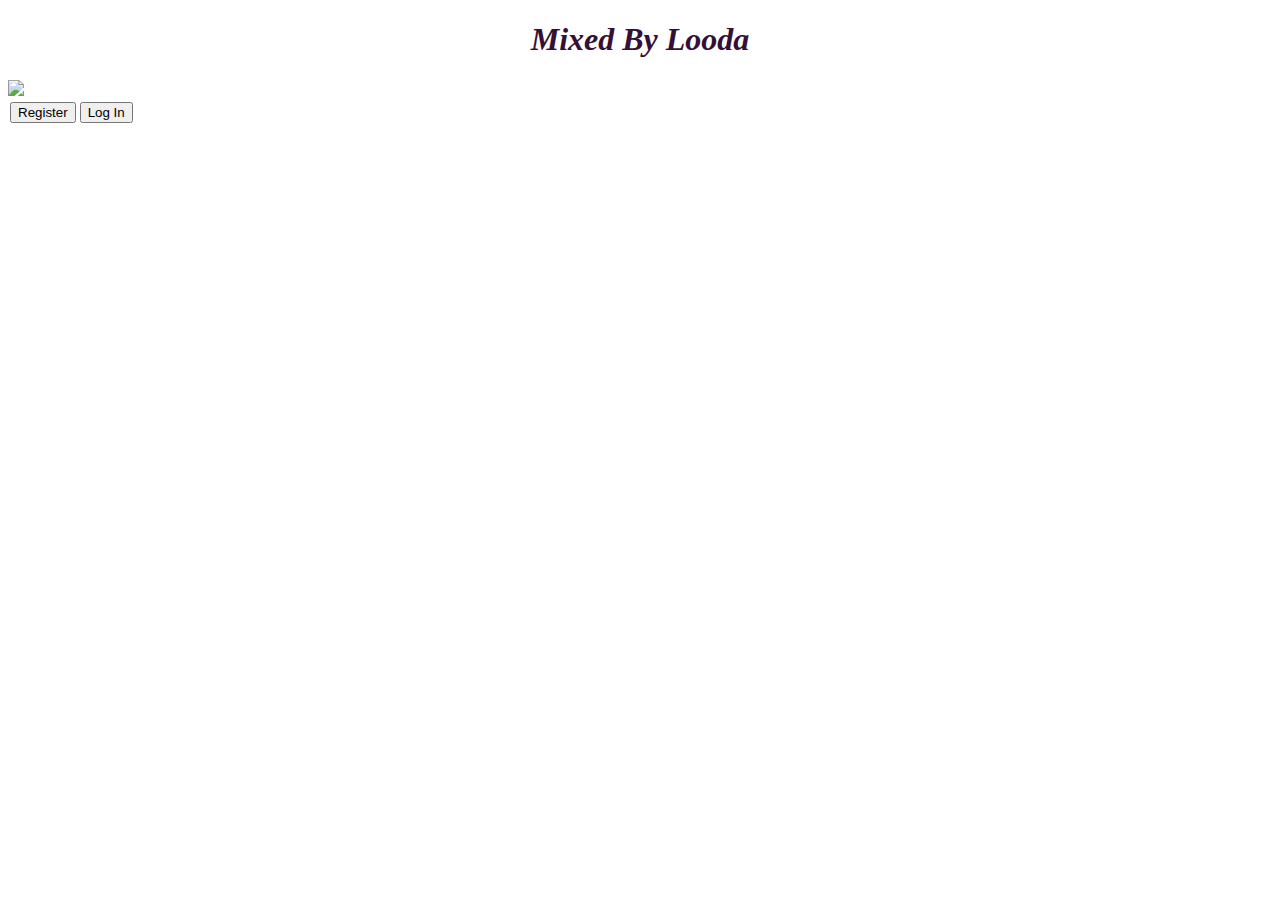
==== project/index.html @ 4dfe7a68 "Webnew" ====
<!DOCTYPE html>
<html lang="en">
<head>
    <meta charset="UTF-8">
    <meta name="viewport" content="width=device-width, initial-scale=1.0">
    <title>Document</title>
    <link rel="stylesheet" href="./css/style.css">

</head>
<body>
    <header class="header">
        <h1>Mixed By Looda</h1>
    </header>
    <div class="gallery">
        <img src="https://media.istockphoto.com/id/1137781079/photo/black-man-playing-acoustic-guitar-and-singing-on-stage.jpg?s=2048x2048&w=is&k=20&c=B2F4ePRWN5PlzesTMHAwgvsJ38sRLZ7vEy2pRU1xwmE=">
    </div>
    <div class="button">
        <button alt="click here to register">Register</button>
        <button alt="click here to log in">Log In</button>
    </div>
</body>
</html>
---- project/css/style.css ----
.header {
text-align: center;
color: rgb(54, 15, 54);
font-style: oblique;
}
.image {
    align-content: center;
    opacity: 80%;
    padding: 0%;
    border-bottom: -50%;
}
.button {
    border-radius: 30%;
    padding: 2px;
}
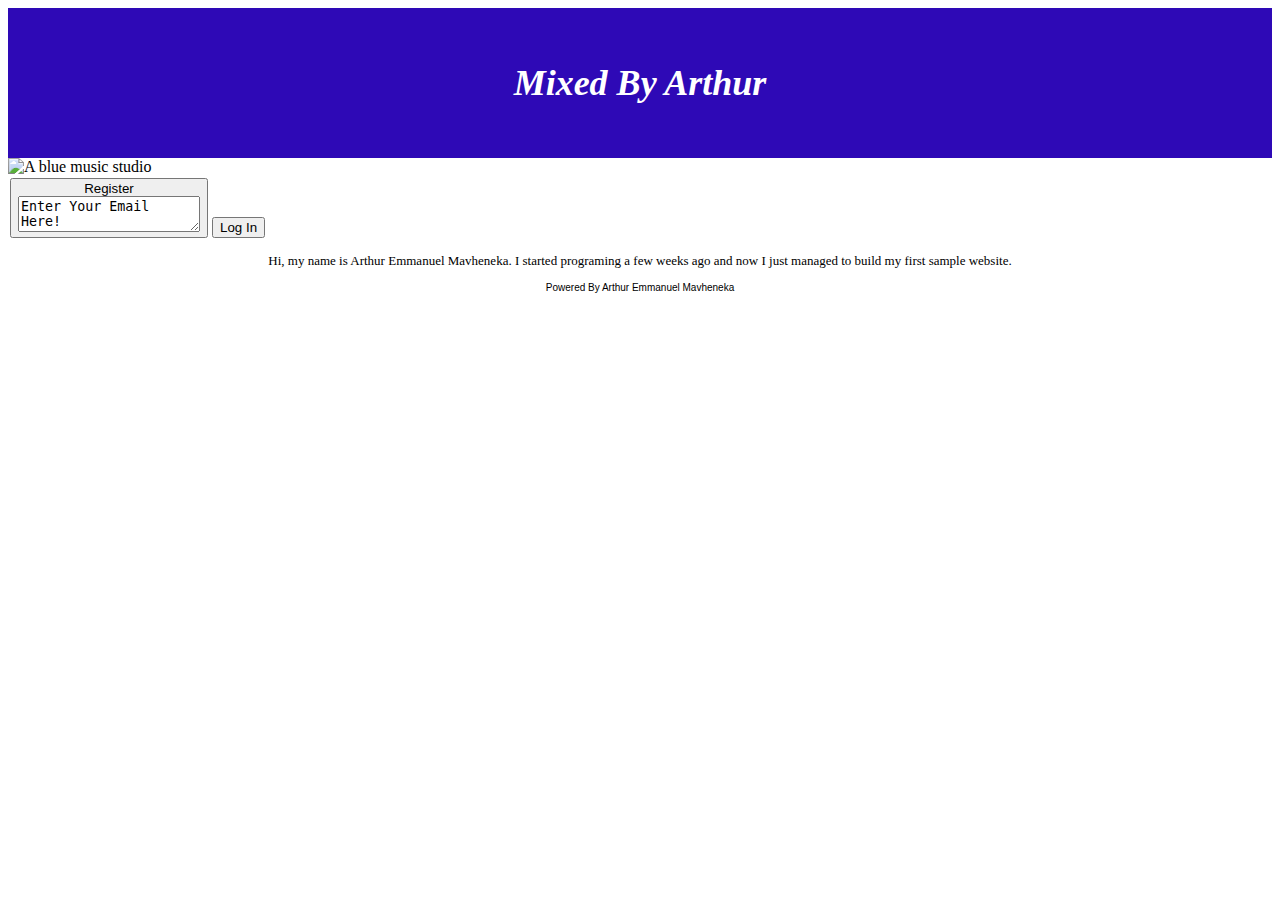
==== commit 7e1ec79a: "good" ====
--- a/project/index.html
+++ b/project/index.html
@@ -9,14 +9,24 @@
 </head>
 <body>
     <header class="header">
-        <h1>Mixed By Looda</h1>
+        <h1>Mixed By Arthur</h1>
     </header>
     <div class="gallery">
-        <img src="https://media.istockphoto.com/id/1137781079/photo/black-man-playing-acoustic-guitar-and-singing-on-stage.jpg?s=2048x2048&w=is&k=20&c=B2F4ePRWN5PlzesTMHAwgvsJ38sRLZ7vEy2pRU1xwmE=">
-    </div>
-    <div class="button">
-        <button alt="click here to register">Register</button>
+        <img src="https://i.pinimg.com/564x/8f/06/7e/8f067e09b2339d4958295140edaa79a5.jpg" alt="A blue music studio">
+        </img>
+    <div class="buttons">
+        <button alt="click here to register">Register
+            <div class="txtarea">
+            <textarea>Enter Your Email Here!</textarea>
+            </div>
+        </button>
         <button alt="click here to log in">Log In</button>
     </div>
+    <div>
+        <p class="paragraph"> Hi, my name is Arthur Emmanuel Mavheneka. I started programing a few weeks ago and now I just managed to build my first sample website.
+        
+            </p>
+    </div>
 </body>
+<footer class="footer">Powered By Arthur Emmanuel Mavheneka</footer>
 </html>--- a/project/css/style.css
+++ b/project/css/style.css
@@ -1,15 +1,49 @@
+* {
+    align-items: center;
+    box-sizing: border-box;
+}
+
 .header {
 text-align: center;
-color: rgb(54, 15, 54);
+background-color: rgb(46, 9, 182);
+color: rgb(255, 255, 255);
 font-style: oblique;
+padding: 30px;
+border-bottom: 4px;
+font-size: large;
 }
-.image {
-    align-content: center;
-    opacity: 80%;
-    padding: 0%;
-    border-bottom: -50%;
+.gallery img{
+    border-left: auto;
+    border-right: auto;
+    width: auto;
+    height: 100%;
+    object-fit: cover;
 }
-.button {
+.gallery {
+    align-items: center;
+    background-color: rgb(255, 255, 255);
+    opacity: 100%;
+    padding: px;
+    border-bottom: 10px;
+    object-fit: contain;
+    flex-direction: row;
+    
+    max-width: auto;
+   
+}
+.buttons {
     border-radius: 30%;
     padding: 2px;
+    align-self: center;
+    color: rgb(255, 255, 255);
+}
+.footer {
+    font-style: normal;
+    font-family: 'Trebuchet MS', 'Lucida Sans Unicode', 'Lucida Grande', 'Lucida Sans', Arial, sans-serif;
+    font-size: x-small;
+    text-align: center;
+}
+.paragraph{
+    text-align: center;
+    font-size: small
 }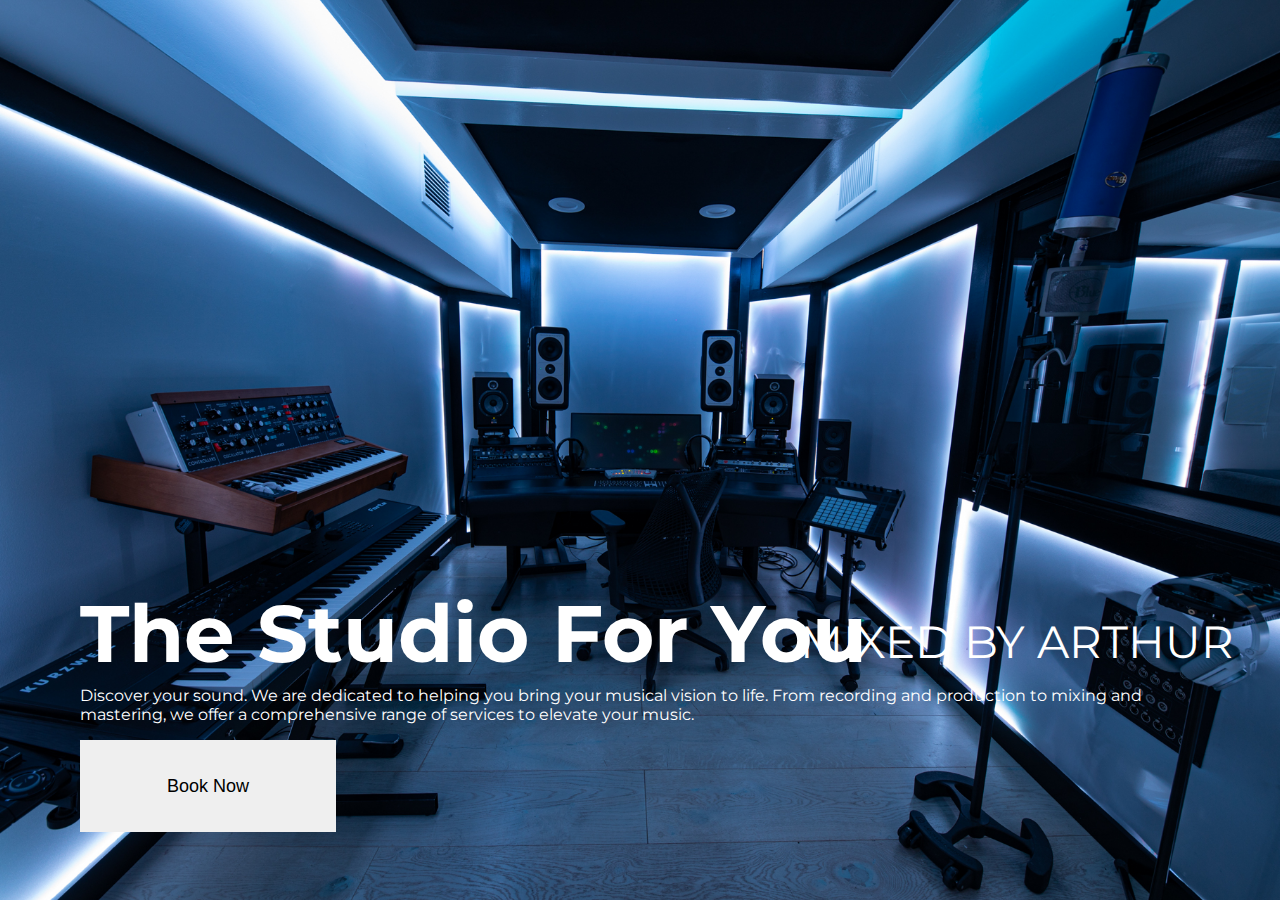
==== commit c058d683: "LEARNING" ====
--- a/project/index.html
+++ b/project/index.html
@@ -3,30 +3,27 @@
 <head>
     <meta charset="UTF-8">
     <meta name="viewport" content="width=device-width, initial-scale=1.0">
-    <title>Document</title>
     <link rel="stylesheet" href="./css/style.css">
+    <title>First One</title>
 
 </head>
-<body>
-    <header class="header">
-        <h1>Mixed By Arthur</h1>
-    </header>
-    <div class="gallery">
-        <img src="https://i.pinimg.com/564x/8f/06/7e/8f067e09b2339d4958295140edaa79a5.jpg" alt="A blue music studio">
-        </img>
-    <div class="buttons">
-        <button alt="click here to register">Register
-            <div class="txtarea">
-            <textarea>Enter Your Email Here!</textarea>
-            </div>
-        </button>
-        <button alt="click here to log in">Log In</button>
-    </div>
-    <div>
-        <p class="paragraph"> Hi, my name is Arthur Emmanuel Mavheneka. I started programing a few weeks ago and now I just managed to build my first sample website.
-        
-            </p>
-    </div>
-</body>
-<footer class="footer">Powered By Arthur Emmanuel Mavheneka</footer>
+    <body>
+        <main>
+            <section class="hero-wrapper">
+                <img alt="A picture of a studio" src="./assets/4E3A2293-shades.jpg" class="background-img" />
+                    
+                    <div class="overlay" />
+                    <div class="papa">
+                        <div class="heading-wrapper">
+                            <span class="subtitle">Mixed By Arthur</span>
+                            <h4 class="hero-header">The Studio For You</h4>
+                        </div>
+                        <p class="hero-text">Discover your sound. We are dedicated to helping you bring your musical vision to life. From recording and production to mixing and mastering, we offer a comprehensive range of services to elevate your music.</p>
+                        <div class="btn-wrapper">
+                            <button class="hero-btn">Book Now</button>
+                        </div>
+                    </div>
+            </section>
+        </main>
+    </body>
 </html>--- a/project/css/style.css
+++ b/project/css/style.css
@@ -1,49 +1,56 @@
+@import url('https://fonts.googleapis.com/css2?family=Montserrat:ital,wght@0,100..900;1,100..900&display=swap');
 * {
-    align-items: center;
-    box-sizing: border-box;
+    margin: 0;
 }
-
-.header {
-text-align: center;
-background-color: rgb(46, 9, 182);
-color: rgb(255, 255, 255);
-font-style: oblique;
-padding: 30px;
-border-bottom: 4px;
-font-size: large;
+body {
+    position: relative;
+    overflow-x: hidden;
+    font-family: "Montserrat", sans-serif, system-ui, -apple-system;
+    margin: auto;
 }
-.gallery img{
-    border-left: auto;
-    border-right: auto;
-    width: auto;
+.background-img{
+    position: absolute;
+    width: 100%;
     height: 100%;
     object-fit: cover;
+    object-position: center;
 }
-.gallery {
-    align-items: center;
-    background-color: rgb(255, 255, 255);
-    opacity: 100%;
-    padding: px;
-    border-bottom: 10px;
-    object-fit: contain;
-    flex-direction: row;
+.hero-wrapper {
+    position: relative;
+    width: 100%;
+    min-height: 100svh;
+    display: flex;
+    align-items: end;
     
-    max-width: auto;
-   
 }
-.buttons {
-    border-radius: 30%;
-    padding: 2px;
-    align-self: center;
-    color: rgb(255, 255, 255);
+.papa {
+    position: relative;
+    color: white;
+    max-width: 1240px;
+    margin: 0 auto; 
+    padding: 10rem  5rem;
+    display: flex;
+    flex-direction: column;
+    gap: 1rem;
 }
-.footer {
-    font-style: normal;
-    font-family: 'Trebuchet MS', 'Lucida Sans Unicode', 'Lucida Grande', 'Lucida Sans', Arial, sans-serif;
-    font-size: x-small;
-    text-align: center;
+.hero-header {
+    font-size: 5rem;
+    line-height: 4.5rem;
 }
-.paragraph{
-    text-align: center;
-    font-size: small
+.subtitle {
+    text-transform: uppercase;
+    font-size: 45px;
+    position: absolute;
+    margin-left: 55%;
+    padding: 1rem;
+    
+}
+button {
+    position: absolute;
+    width: 20%;
+    height: 20%;
+    margin: auto;
+    border: 5rem;
+    font-size: large;
+    font-family: 'Segoe UI', Tahoma, Geneva, Verdana, sans-serif;
 }